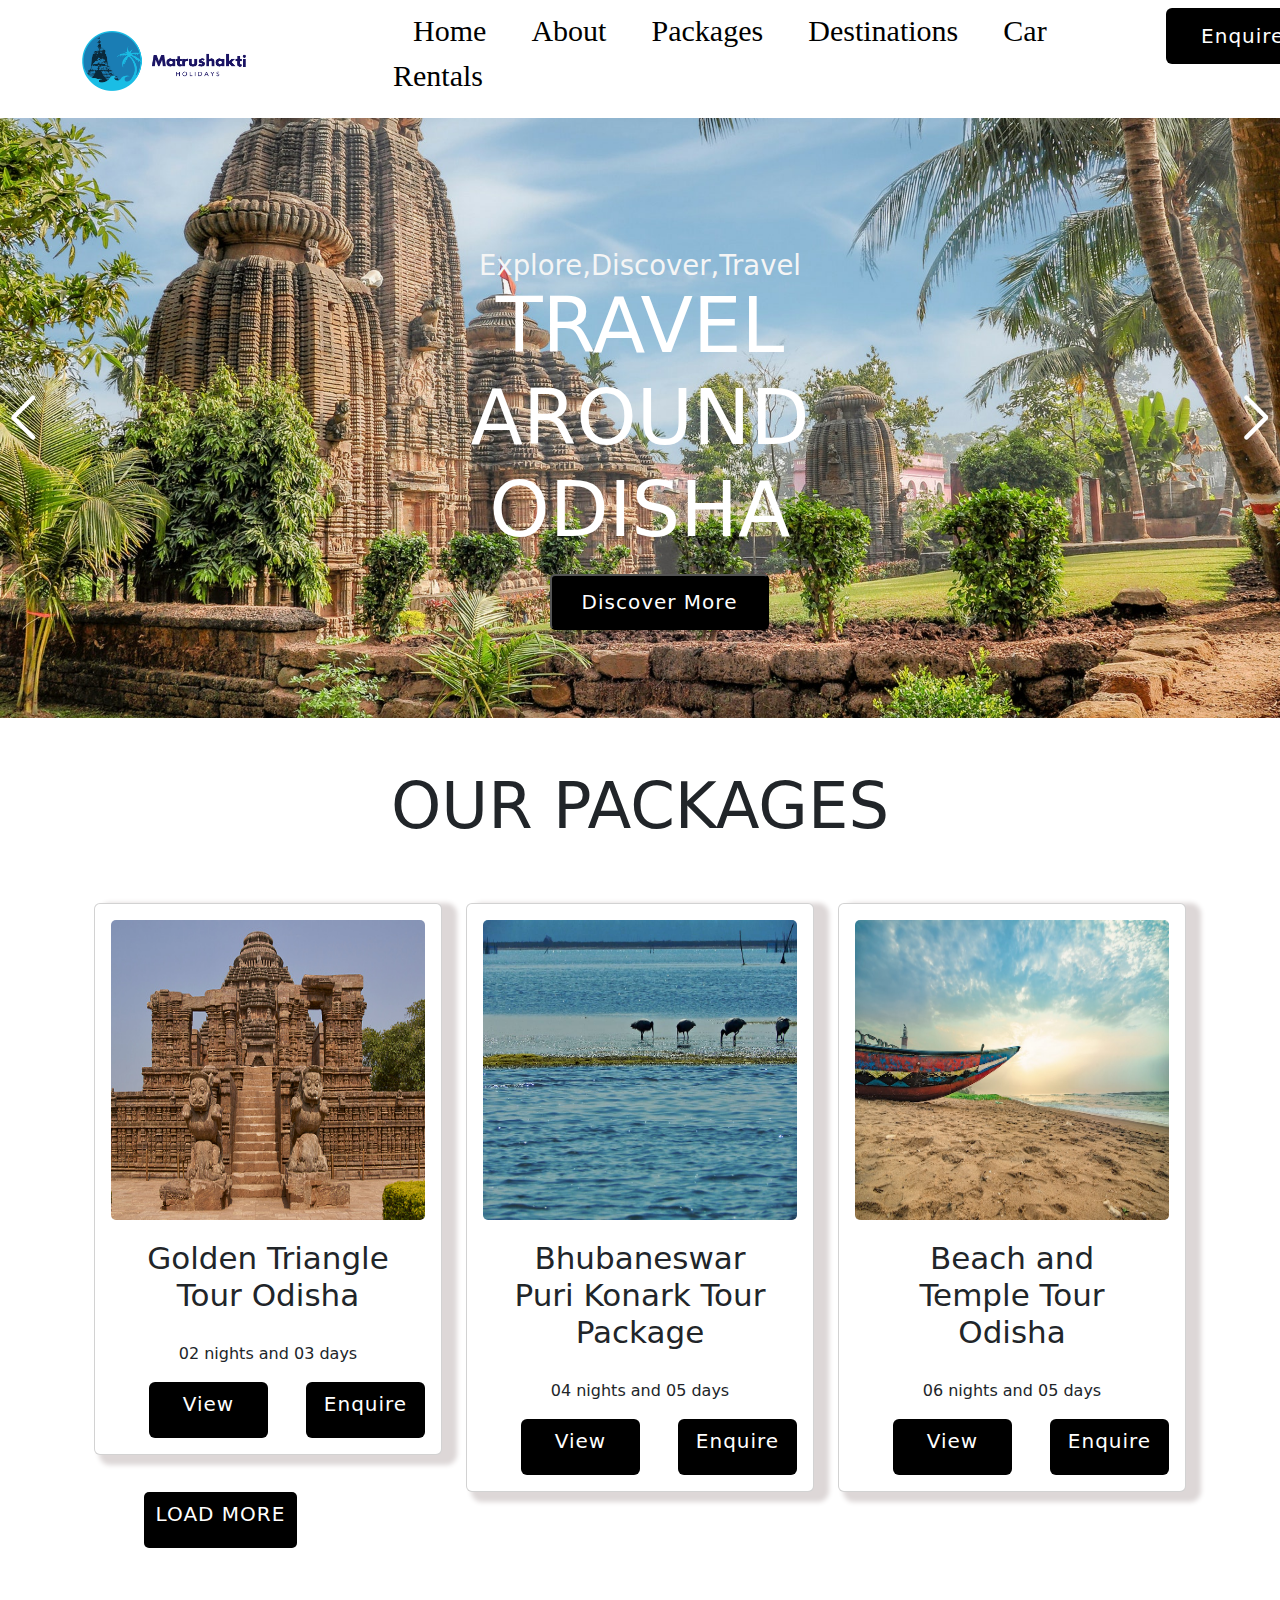
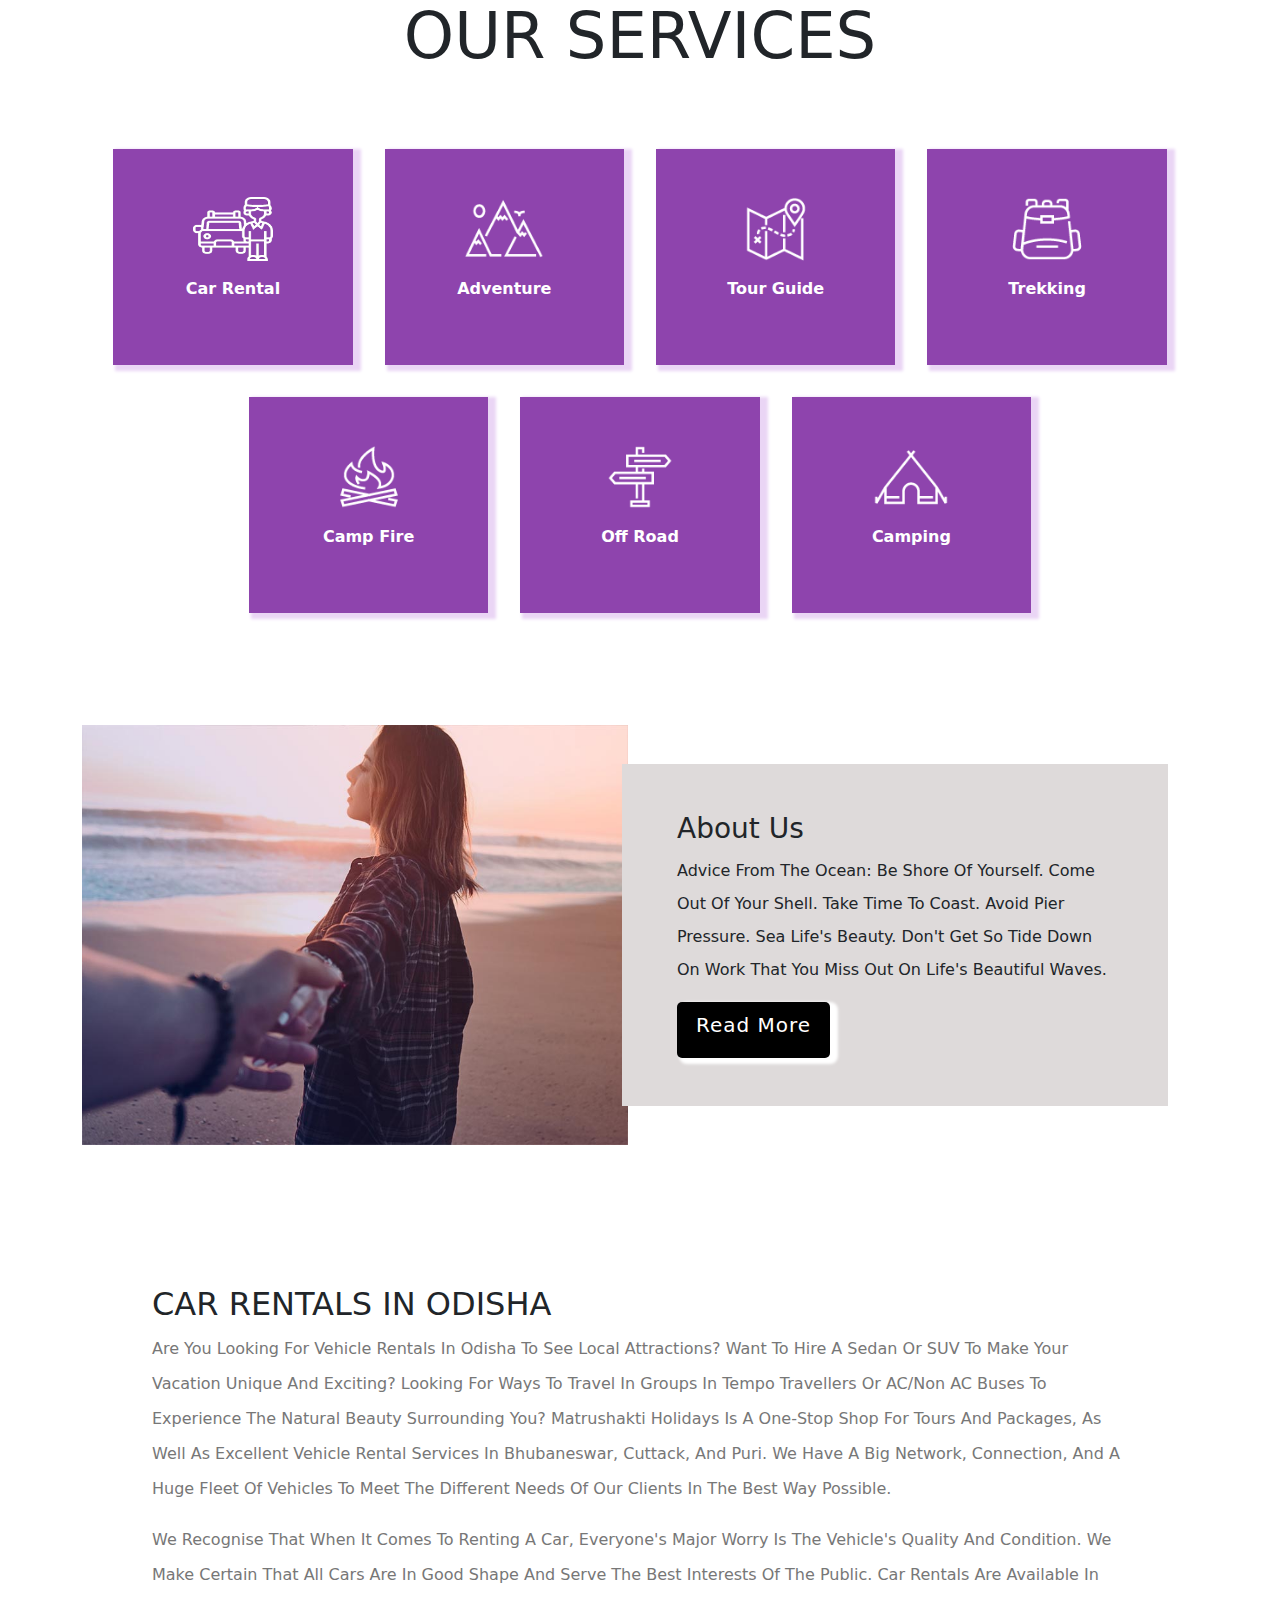
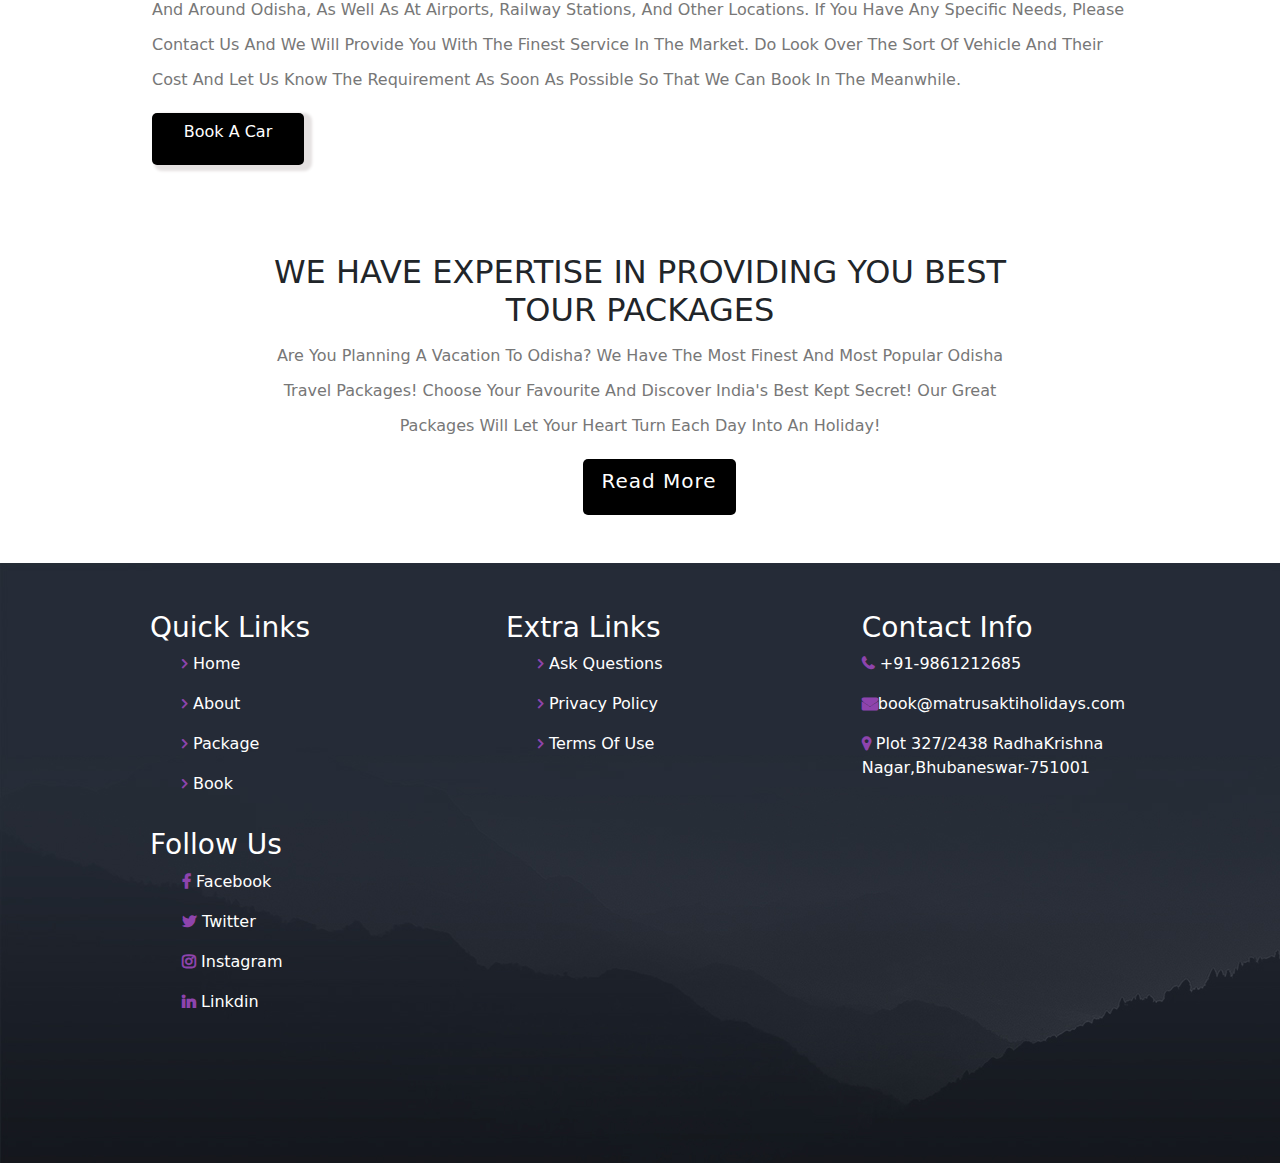
==== index.html @ f9bf96fe "changes" ====
<!DOCTYPE html>
<html lang="en">

<head>
    <meta charset="UTF-8">
    <meta name="viewport" content="width=device-width, initial-scale=1.0">
    <title>Matrusakti Holidays.com</title>
    <link href="https://cdn.jsdelivr.net/npm/bootstrap@5.3.2/dist/css/bootstrap.min.css" rel="stylesheet">
    <script src="images/https://cdn.jsdelivr.net/npm/bootstrap@5.3.2/dist/js/bootstrap.bundle.min.js"></script>
    <link rel="stylesheet" href="https://cdnjs.cloudflare.com/ajax/libs/font-awesome/4.7.0/css/font-awesome.min.css">
    <link rel="stylesheet" href="style.css">
    <link rel="stylesheet" href="https://cdn.jsdelivr.net/npm/swiper@11/swiper-bundle.min.css" />
</head>

<body>
    <section class="navbar">
        <div class="container d-flex align-items-center">
            <div class="col-lg-2">
                <image class="image" src="logo.png"></image>
            </div>
            <div class="col-lg-9 navbar_elements">
                <ul>
                    <li><a href="#">Home</a></li>
                    <li><a href="#">About</a></li>
                    <li><a href="#">Packages</a></li>
                    <li><a href="#">Destinations</a></li>
                    <li><a href="#">Car Rentals</a></li>
                </ul>
                <div class="col-lg-1"><button class="btn">Enquire</button></div>
            </div>
        </div>
    </section>




    <div class="swiper mySwiper">
        <div class="swiper-wrapper">
            <div class="swiper-slide"><img src="1.jpg">
                <p class="heading_paragraph">Explore,Discover,Travel</p>
                <h1 class="heading">TRAVEL AROUND ODISHA</h1><button class="btn1">Discover More</button>
            </div>
            <div class="swiper-slide"><img src="2.jpg">
                <p class="heading_paragraph">Explore,Discover,Travel</p>
                <h1 class="heading">TRAVEL AROUND ODISHA</h1><button class="btn1">Discover More</button>
            </div>
            <div class="swiper-slide"><img src="3.jpg">
                <p class="heading_paragraph">Explore,Discover,Travel</p>
                <h1 class="heading">TRAVEL AROUND ODISHA</h1><button class="btn1">Discover More</button>
            </div>
            <div class="swiper-slide"><img src="4.jpg">
                <p class="heading_paragraph">Explore,Discover,Travel</p>
                <h1 class="heading">TRAVEL AROUND ODISHA</h1><button class="btn1">Discover More</button>
            </div>
            <div class="swiper-slide"><img src="5.jpg">
                <p class="heading_paragraph">Explore,Discover,Travel</p>
                <h1 class="heading">TRAVEL AROUND ODISHA</h1><button class="btn1">Discover More</button>
            </div>
            <div class="swiper-slide"><img src="6.jpg">
                <p class="heading_paragraph">Explore,Discover,Travel</p>
                <h1 class="heading">TRAVEL AROUND ODISHA</h1><button class="btn1">Discover More</button>
            </div>
            <div class="swiper-slide"><img src="7.jpg">
                <p class="heading_paragraph">Explore,Discover,Travel</p>
                <h1 class="heading">TRAVEL AROUND ODISHA</h1><button class="btn1">Discover More</button>
            </div>
            <div class="swiper-slide"><img src="8.jpg">
                <p class="heading_paragraph">Explore,Discover,Travel</p>
                <h1 class="heading">TRAVEL AROUND ODISHA</h1><button class="btn1">Discover More</button>
            </div>
        </div>
        <div class="swiper-button-next"></div>
        <div class="swiper-button-prev"></div>
    </div>


    <section class="container wrapper_class">
        <div class="container">
            <h1 class="packages">OUR PACKAGES</h1>
        </div>
        <div class="container ">
            <div class="row">
                <div class="col-lg-4">
                    <div class="card">
                        <div class="card-body">
                            <div class="card-img">

                                <img class="card-image1" src="istockphoto-1327095675-170667a.jpg">
                            </div>
                            <h5 class="card-title">Golden Triangle Tour Odisha</h5>
                            <p class="card-text">02 nights and 03 days</p>
                            <div class="button_class">
                                <div class="btn">View </div>
                                <div class="btn">Enquire </div>
                            </div>

                        </div>
                    </div>
                </div>
                <div class="col-lg-4">
                    <div class="card">
                        <div class="card-body">
                            <div class="card-img">
                                <img class="card-image1" src="india-chilika-lake-birds-lake.jpg">
                            </div>
                            <h5 class="card-title">Bhubaneswar Puri Konark Tour Package</h5>
                            <p class="card-text">04 nights and 05 days</p>
                            <div class="button_class">
                                <div class="btn">View </div>
                                <div class="btn">Enquire </div>
                            </div>

                        </div>
                    </div>
                </div>
                <div class="col-lg-4">
                    <div class="card">
                        <div class="card-body">
                            <div class="card-img">

                                <img class="card-image1" src="Gopalpur-Beach-(2).jpg">
                            </div>
                            <h5 class="card-title">Beach and Temple Tour Odisha</h5>
                            <p class="card-text">06 nights and 05 days</p>
                            <div class="button_class">
                                <div class="btn">View </div>
                                <div class="btn">Enquire </div>
                            </div>

                        </div>
                    </div>
                </div>


            </div>
            <div class="container button_center">
                <div class="btn6">LOAD MORE</div>
            </div>
        </div>
    </section>

    <section>
        <div class="container">
            <h1 class="packages">OUR SERVICES</h1>
        </div>
        <div class="container mb-5">
            <div class="row box_container">
                <div class="col-lg-4 box"><img class=image-box src="icon-7.png">
                    <p class="text_box">Car Rental</p>
                </div>
                <div class="col-lg-4 box"><img class=image-box src="icon-1.png">
                    <p class="text_box">Adventure</p>
                </div>
                <div class="col-lg-4 box"><img class=image-box src="icon-2.png">
                    <p class="text_box">Tour Guide</p>
                </div>
                <div class="col-lg-4 box"><img class=image-box src="icon-3.png">
                    <p class="text_box">Trekking</p>
                </div>
                <div class="col-lg-4 box"><img class=image-box src="icon-4.png">
                    <p class="text_box">Camp Fire</p>
                </div>
                <div class="col-lg-4 box"><img class=image-box src="icon-5.png">
                    <p class="text_box">Off Road</p>
                </div>
                <div class="col-lg-4 box"><img class=image-box src="icon-6.png">
                    <p class="text_box">Camping</p>
                </div>
            </div>
        </div>
    </section>

    <section>
        <div class="container">
            <div class="row middle_part mt-5 pt-5">
                <div class="col-lg-6">
                    <img class="middle_image" src="about-img.jpg"></img>
                </div>
                <div class="col-lg-6 div-center">
                    <div id="middle_paragraph">

                        <h3>About Us</h3>
                        <p>Advice From The Ocean: Be Shore Of Yourself. Come Out Of Your Shell. Take Time To Coast.
                            Avoid Pier Pressure. Sea Life's Beauty. Don't Get So Tide Down On Work That You Miss Out On
                            Life's Beautiful Waves.</p>
                        <div class="btn5">Read More</div>
                    </div>
                </div>
            </div>
        </div>

    </section>

    <section class="wrapper_car_rental">
        <div class="container ">
            <h2>CAR RENTALS IN ODISHA</h2>

            <p class="car-rental">Are You Looking For Vehicle Rentals In Odisha To See Local Attractions? Want To Hire A
                Sedan Or SUV To
                Make Your Vacation Unique And Exciting? Looking For Ways To Travel In Groups In Tempo Travellers Or
                AC/Non AC Buses To Experience The Natural Beauty Surrounding You? Matrushakti Holidays Is A One-Stop
                Shop For Tours And Packages, As Well As Excellent Vehicle Rental Services In Bhubaneswar, Cuttack, And
                Puri. We Have A Big Network, Connection, And A Huge Fleet Of Vehicles To Meet The Different Needs Of Our
                Clients In The Best Way Possible.</p>
            <p class="car-rental">We Recognise That When It Comes To Renting A Car, Everyone's Major Worry Is The
                Vehicle's Quality And
                Condition. We Make Certain That All Cars Are In Good Shape And Serve The Best Interests Of The Public.
                Car Rentals Are Available In And Around Odisha, As Well As At Airports, Railway Stations, And Other
                Locations. If You Have Any Specific Needs, Please Contact Us And We Will Provide You With The Finest
                Service In The Market. Do Look Over The Sort Of Vehicle And Their Cost And Let Us Know The Requirement
                As Soon As Possible So That We Can Book In The Meanwhile.</p>
            <div class="btn3">Book A Car</div>
        </div>
    </section>

    <section>
        <div class="container mb-5">
            <div class="row car-book">
                <h2>WE HAVE EXPERTISE IN PROVIDING YOU BEST TOUR PACKAGES</h2>
                <p class="car-rental">Are You Planning A Vacation To Odisha? We Have The Most Finest And Most Popular
                    Odisha Travel Packages!
                    Choose Your Favourite And Discover India's Best Kept Secret! Our Great Packages Will Let Your Heart
                    Turn
                    Each Day Into An Holiday!</p>
                <div class="btn6">Read More</div>
            </div>
        </div>
    </section>



    <footer>
        <div class="container d-flex ">
            <div class="row mt-5">
                <div class="col-lg-4 footer_elements">
                    <h3>Quick Links</h3>
                    <ul>
                        <li><a href="#"><i class="fa fa-angle-right arrow" aria-hidden="true"></i>
                                Home</a></li>
                        <li><a href="#"><i class="fa fa-angle-right arrow" aria-hidden="true"></i>
                                About</a></li>
                        <li><a href="#"><i class="fa fa-angle-right arrow" aria-hidden="true"></i>
                                Package</a></li>
                        <li><a href="#"><i class="fa fa-angle-right arrow" aria-hidden="true"></i>
                                Book</a></li>
                    </ul>

                    <h3>
                        Follow Us
                    </h3>
                    <ul>

                        <li><a href="#"><i class="fa fa-facebook arrow"></i>&nbsp;Facebook</a></li>
                        <li><a href="#"><i class="fa fa-twitter arrow"></i>&nbsp;Twitter</a></li>
                        <li><a href="#"><i class="fa fa-instagram arrow"></i>&nbsp;Instagram</a></li>
                        <li><a href="#"><i class="fa fa-linkedin arrow"></i>&nbsp;Linkdin</a></li>
                    </ul>

                </div>

                <div class="col-lg-4 footer_elements">
                    <h3>Extra Links</h3>

                    <ul>
                        <li><a href="#"><a href="#"><i class="fa fa-angle-right arrow" aria-hidden="true"></i>&nbsp;Ask
                                    Questions</a></li>
                        <li><a href="#"><a href="#"><i class="fa fa-angle-right arrow"
                                        aria-hidden="true"></i>&nbsp;Privacy Policy</a></li>
                        <li><a href="#"><a href="#"><i class="fa fa-angle-right arrow"
                                        aria-hidden="true"></i>&nbsp;Terms Of Use</a></li>

                    </ul>

                </div>
                <div class="col-lg-4 footer_elements">
                    <h3>Contact Info</h3>
                    <p><i class="fa fa-phone arrow"></i>&nbsp;+91-9861212685</p>
                    <p><i class="fa fa-envelope arrow"></i>book@matrusaktiholidays.com</p>
                    <p><i class="fa fa-map-marker arrow" aria-hidden="true"></i>&nbsp;Plot 327/2438 RadhaKrishna
                        Nagar,Bhubaneswar-751001</p>
                </div>

            </div>
        </div>

    </footer>

    <script src="https://cdn.jsdelivr.net/npm/swiper@11/swiper-bundle.min.js"></script>
    <script src="myscript.js"></script>
</body>

</html>
---- style.css ----
*{
    padding:0;
    margin:0;
    box-sizing: border-box;
}
.navbar{
    width:100%;
    height:118px;
}
.image{
    height:60px;
    width:164px;

}
.navbar_elements{
    display:flex;
}
.navbar_elements ul li{
    display:inline;
}
.navbar_elements ul li a{
    color:black;
    text-decoration: none;
    font-size: 25px;
    font-weight: 500;
    font-family:'sans-serif';
    justify-content: center;
    padding: 20px;
    font-size: 30px;
    align-items: center;
    
}
.navbar_elements ul li a:hover{
    color:#8e44ad;
}
.btn{
    color:white;
    background-color: black;
    font-size:20px;
    margin-left: 38px;
    height:56px;
    width:153px;
    letter-spacing: 1px;
}
.btn:hover{
    background-color:#8e44ad;
    color: white;
    font-size: 21px;
    
}

.swiper {
    width: 100%;
    height: 100%;
  }

  .swiper-slide {
    text-align: center;
    font-size: 18px;
    background: #fff;
    display: flex;
    justify-content: center;
    align-items: center;
  }

  .swiper-slide img {
    display: block;
    width: 100%;
    height: 600px;
    object-fit: cover;
    background-position: center;
  }

  .heading{
    z-index:1;
    align-items: center;
    justify-content: center;
    position: absolute;
    top: 50%;
    left: 50%;
    transform: translate(-50%, -50%);
    color:white;
    font-size: 6vw;
  }
  .heading_paragraph{
    z-index:1;
    align-items: center;
    justify-content: center;
    position: absolute;
    top: 30%;
    left: 50%;
    transform: translate(-50%, -50%);
    font-size:27.5px;
    color: whitesmoke;
    padding-bottom: 4rem;
    font-weight: 500;
  }
  .btn1{
    color:white;
    background-color: black;
    font-size:20px;
    margin-left: 38px;
    height:56px;
    width:219px;
    letter-spacing: 1px;
    position: absolute;
    align-items: center;
    justify-content: center;
    top:76%;
    left:40%;
    border-radius: 5px;

  }
 .swiper-button-prev::after{
  color:white;
  font-weight:900;
 }
 .swiper-button-next::after{
  color:white;
  font-weight:900;
 }
 .card-img{
  height: 300px;
  width: 100%;
  overflow: hidden;
 }
.card-image1{
  width:100%;
  height:100%;
  transition: 0.5s ease-in-out;
}
.card-image1:hover{
  
  transform: scale(1.2);
}
.button_class{
  display: flex;
}
h1.packages{
  text-align: center;
  left:50%;
  font-size: 4rem;
  padding:50px;

}
.card{
  box-shadow: 10px 5px 5px 5px rgb(221, 215, 215);
  height: auto;
}
.card-body{
  overflow: hidden;
}
.card-title{
  padding: 20px;
  text-align: center;
  font-size: 31px;
}
.card-text{
  text-align: center;
}
#space{
  padding-top: 2px;
  padding-bottom: 10px;
}
.btn2{
  text-align: center;
  margin:50px;
  
}
.box_container{
  display: flex;
  justify-content: center;
}
.box{
  background-color: #8e44ad;
  width:21%;
  height:15%;
  padding: 3rem 0.5rem;
  margin:1rem;
  text-align: center;
  box-shadow: 5px 3px 3px 3px rgb(234, 213, 245);
}
.box:hover{
  background-color: black;
  box-shadow: 5px 3px 3px 3px rgb(229, 227, 231);
}
.image-box{
  width:5rem;
  height:4rem;

}
.text_box{
  color:white;
  font-weight: bold;
  padding-top:1em;
}  
 .text_near_image{  
  background-color: rgb(203, 209, 209);
  border: 2px solid red;

}
.middle_image{
  width:100%;
}

.div-center{
  display: flex;
  align-items: center;
}


#middle_paragraph {
  display: flex;
  flex-direction: column;
  justify-content: center;
  background-color: rgb(222, 218, 218);
  width:100%;
  height:342px;
  margin-left:-30px;
  padding-left:55px;
  padding-right: 50px;
  line-height:33px;
}
.image_footer{
  background-size: cover;

}

footer{
  height: 600px;
  width: 100%;
  background-image: url('./footer-bg.jpg');
  background-repeat: no-repeat;
  color:white;
}
.car-rental{
  color:#777777;
  line-height:35px;
}
.wrapper_class{
  align-items: center;
}
.wrapper_car_rental{
  margin: 90px;
  padding: 50px;
}
.btn3{
  float:left;
  color:white;
  background-color: black;
  height: 52px;
  width:152px;
  text-align: center;
  align-items: center;
  justify-content: center;
  padding-top:7px;
  border-radius:5px;
  box-shadow:5px 3px 3px 3px rgb(229, 225, 225);
  font-weight: 500;
  transition: 0.1s ease-in-out;
  
}
.btn3:hover{
  cursor:pointer;
  color:rgb(3, 63, 3);
  background-color:rgb(201, 207, 205);
}
.car-book{
  margin-left: 10rem;
  margin-right: 10rem;
  text-align: center;
  display: flex;
  justify-content: center;
}
.footer_elements ul li a{
 
  text-decoration: none;
  color: white;
  padding-bottom:1.5rem;
}
.footer-elements ul li a:hover{
  transform:translateX(10px)
}

.footer_elements ul li{
  padding-bottom:1rem;
  list-style: none;
}
.footer_elements{
  padding-left:80px;
}
.btn5
  {
    color: white;
    background-color: black;
    font-size: 20px;
    height: 56px;
    width: 153px;
    letter-spacing: 1px;
    text-align: center;
    padding-top:7px;
    font-weight: 500;
    border-radius: 5px;
    box-shadow: 5px 3px 3px 3px rgb(255, 255, 255);
}
.arrow{
  color:#8e44ad;
  font-weight: 900;
}
.btn6{
  color:white;
  background-color: black;
  font-size:20px;
  margin-left: 38px;
  height:56px;
  width:153px;
  letter-spacing: 1px;
  text-align: center;
  padding-top:7px;
  font-weight: 500;
  border-radius: 5px;
  box-shadow: 5px 3px 3px 3px rgb(255, 255, 255);
}
.button_center{
  text-align: center;
  justify-content: center;
  align-items: center;
}
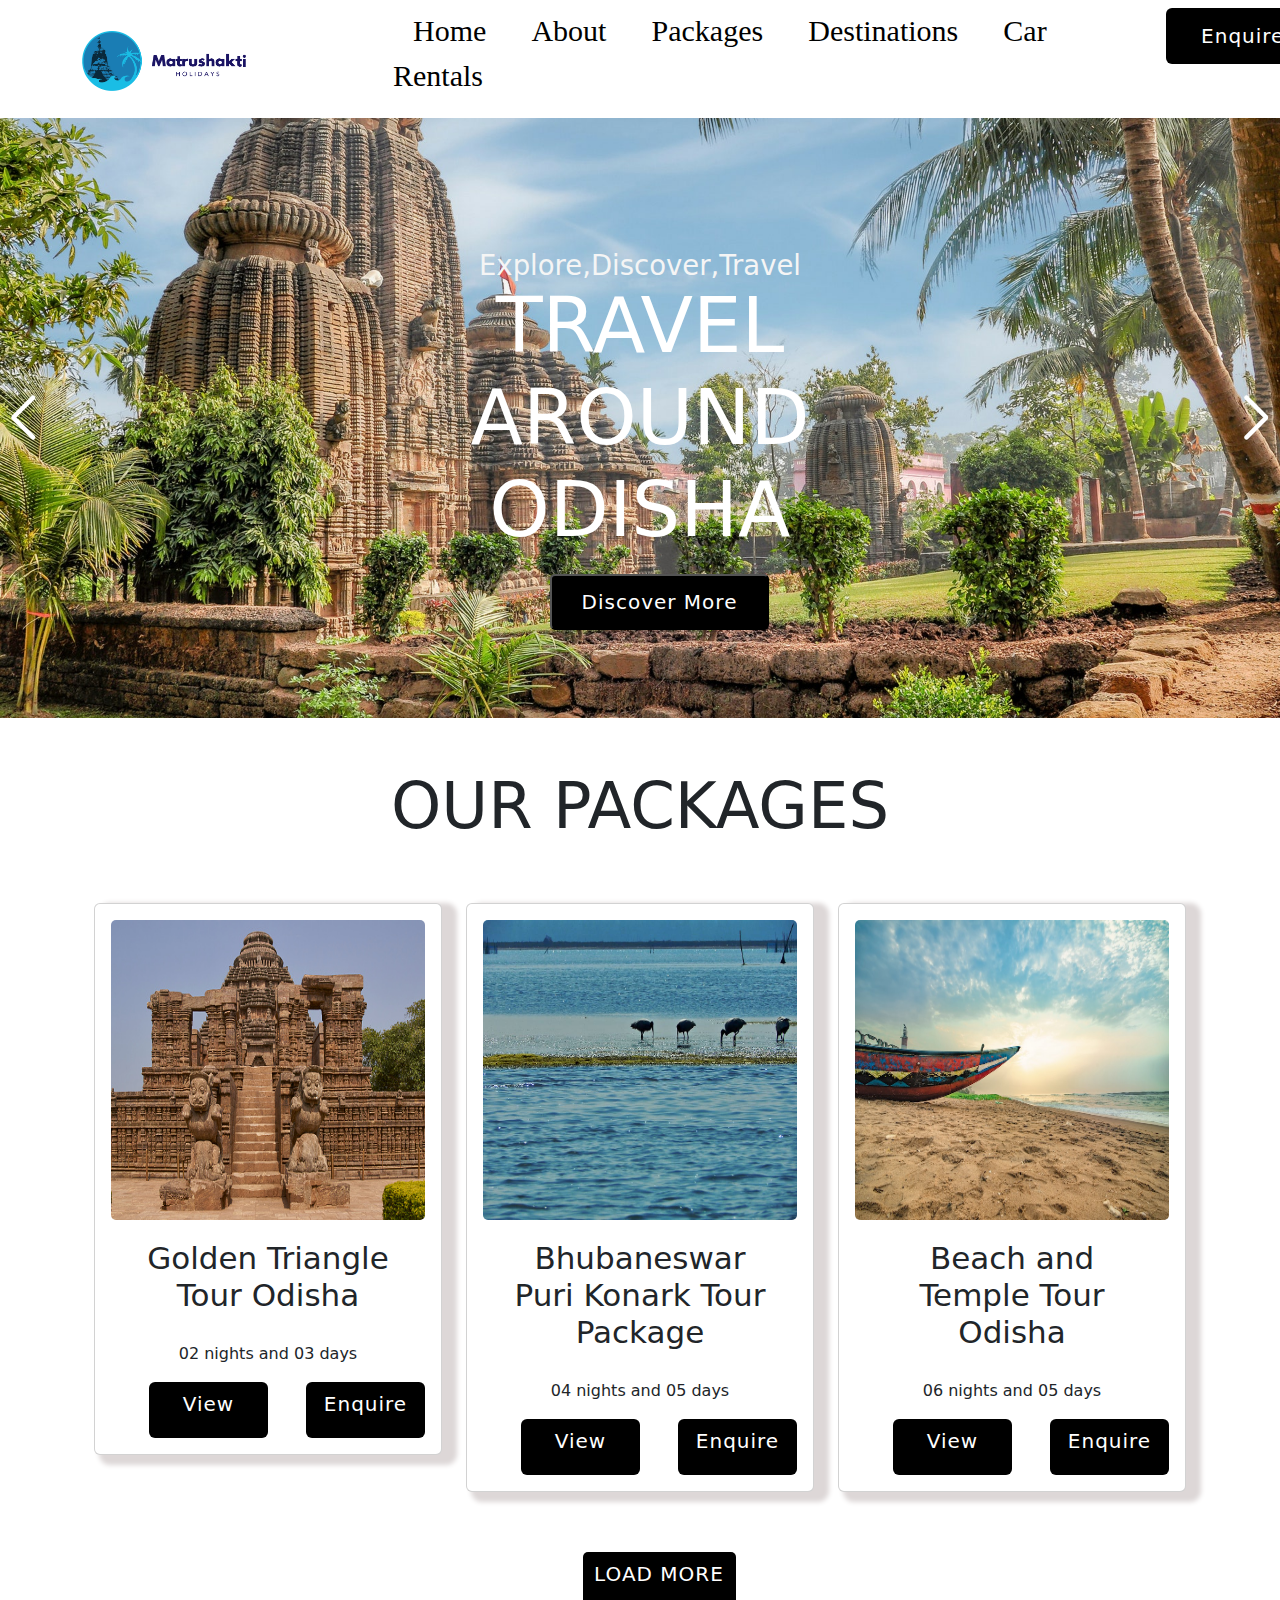
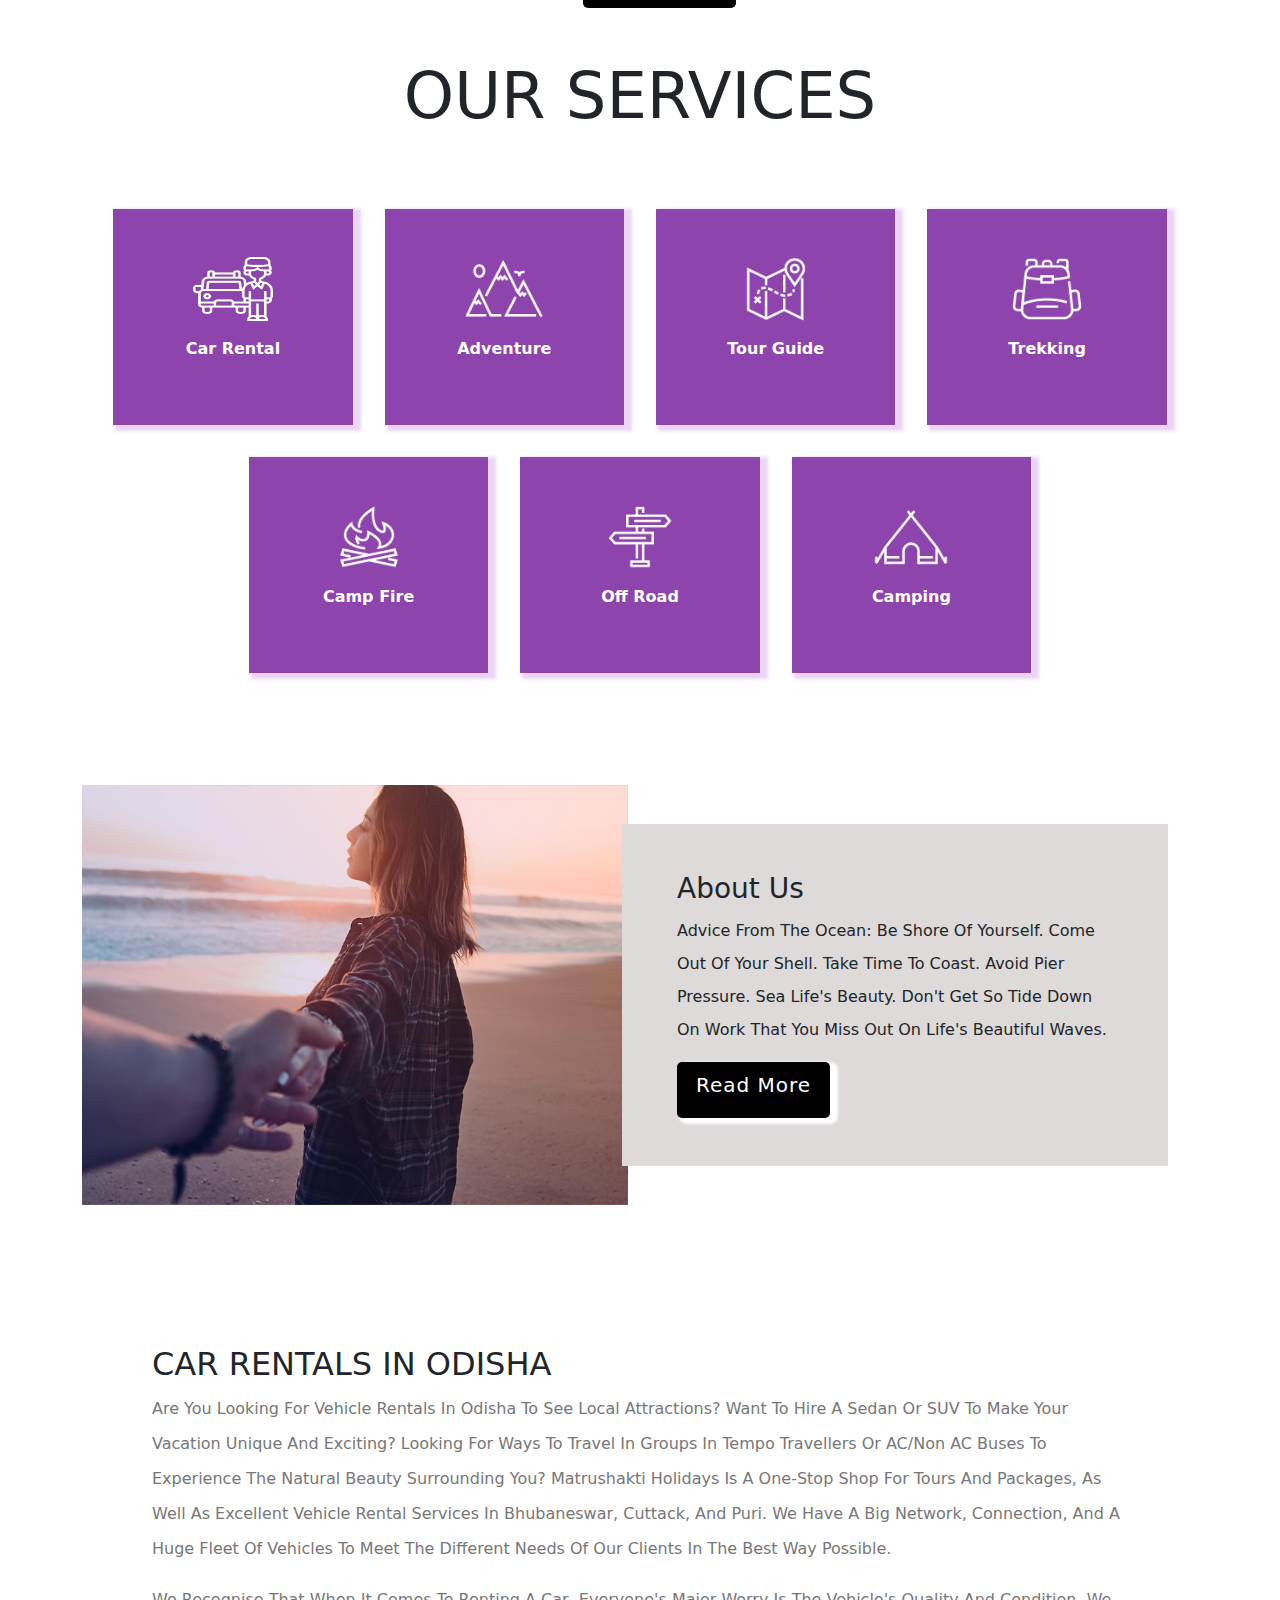
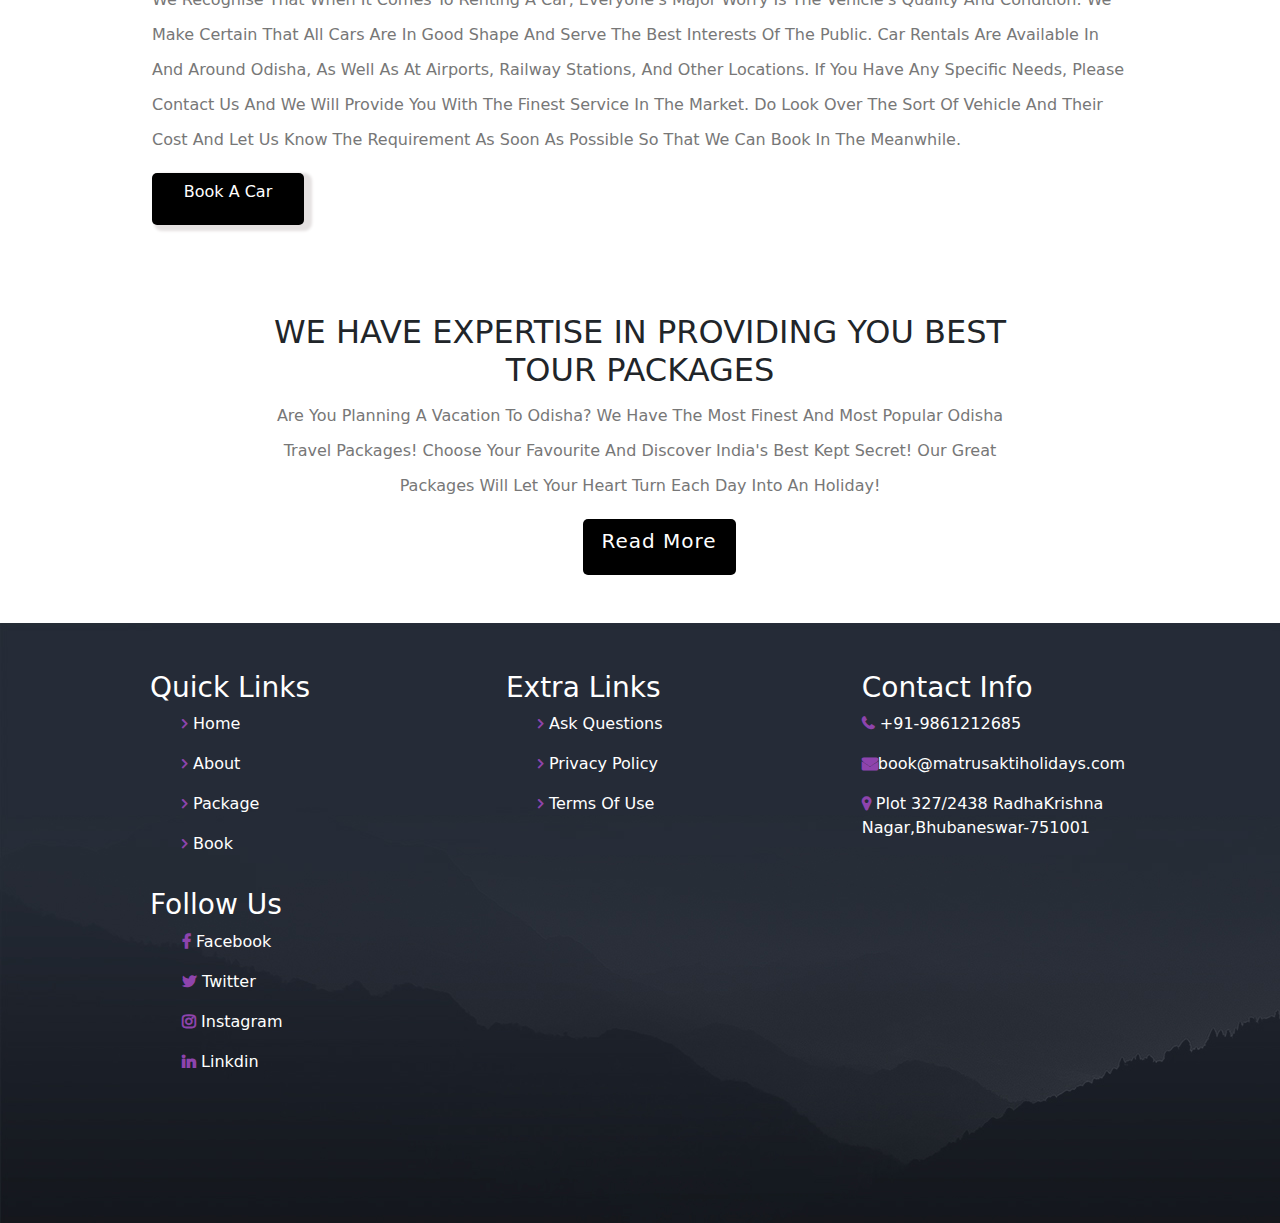
==== commit b6af263f: "changes" ====
--- a/index.html
+++ b/index.html
@@ -83,8 +83,7 @@
                 <div class="col-lg-4">
                     <div class="card">
                         <div class="card-body">
-                            <div class="card-img">
-
+                            <div class="card-img" id="card-video-1" onmouseover="play_video('card-video-1')" onmouseout="pause_video('card-video-1')" data-video-url="https://www.youtube.com/embed/209P2YndRzM?si=gZwtILU0XvMx2HQk&amp;controls=0&amp;autoplay=1" data-image-url="istockphoto-1327095675-170667a.jpg">
                                 <img class="card-image1" src="istockphoto-1327095675-170667a.jpg">
                             </div>
                             <h5 class="card-title">Golden Triangle Tour Odisha</h5>
@@ -103,6 +102,7 @@
                             <div class="card-img">
                                 <img class="card-image1" src="india-chilika-lake-birds-lake.jpg">
                             </div>
+                            <!-- <video class="box" src="https://youtu.be/209P2YndRzM?si=Pp1Z2nwD_WlMVXJh" type="video/mp4"> </video> -->
                             <h5 class="card-title">Bhubaneswar Puri Konark Tour Package</h5>
                             <p class="card-text">04 nights and 05 days</p>
                             <div class="button_class">
@@ -183,7 +183,7 @@
                         <p>Advice From The Ocean: Be Shore Of Yourself. Come Out Of Your Shell. Take Time To Coast.
                             Avoid Pier Pressure. Sea Life's Beauty. Don't Get So Tide Down On Work That You Miss Out On
                             Life's Beautiful Waves.</p>
-                        <div class="btn5">Read More</div>
+                        <div class="btn5" id="read_more_id">Read More</div>
                     </div>
                 </div>
             </div>
@@ -287,6 +287,8 @@
 
     <script src="https://cdn.jsdelivr.net/npm/swiper@11/swiper-bundle.min.js"></script>
     <script src="myscript.js"></script>
+    <script src="https://code.jquery.com/jquery-3.7.1.min.js" integrity="sha256-/JqT3SQfawRcv/BIHPThkBvs0OEvtFFmqPF/lYI/Cxo=" crossorigin="anonymous"></script>
+    <script src="jquery.js"></script>
 </body>
 
-</html>+</html>
--- a/style.css
+++ b/style.css
@@ -321,8 +321,10 @@
   border-radius: 5px;
   box-shadow: 5px 3px 3px 3px rgb(255, 255, 255);
 }
-.button_center{
-  text-align: center;
+.button_center {
+  margin-top: 60px;
+  text-align: center;
+  display: flex;
   justify-content: center;
   align-items: center;
 }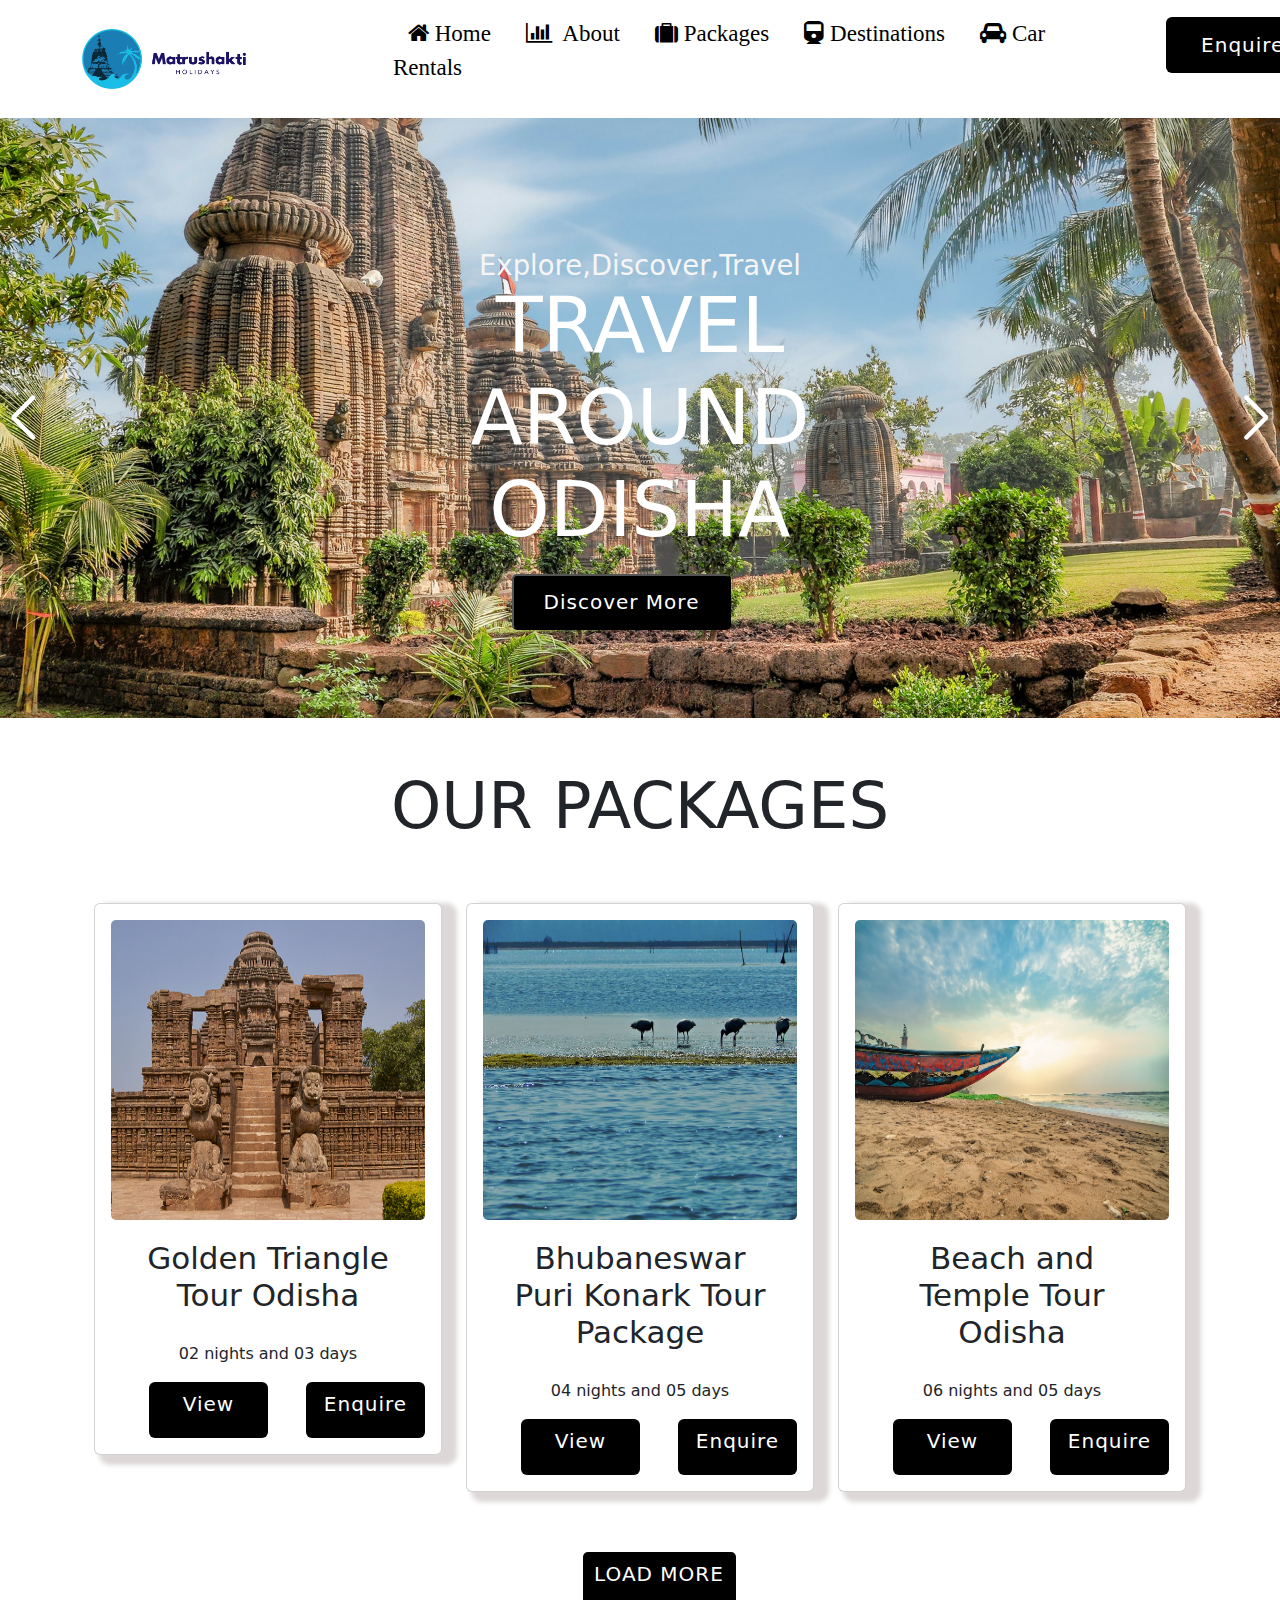
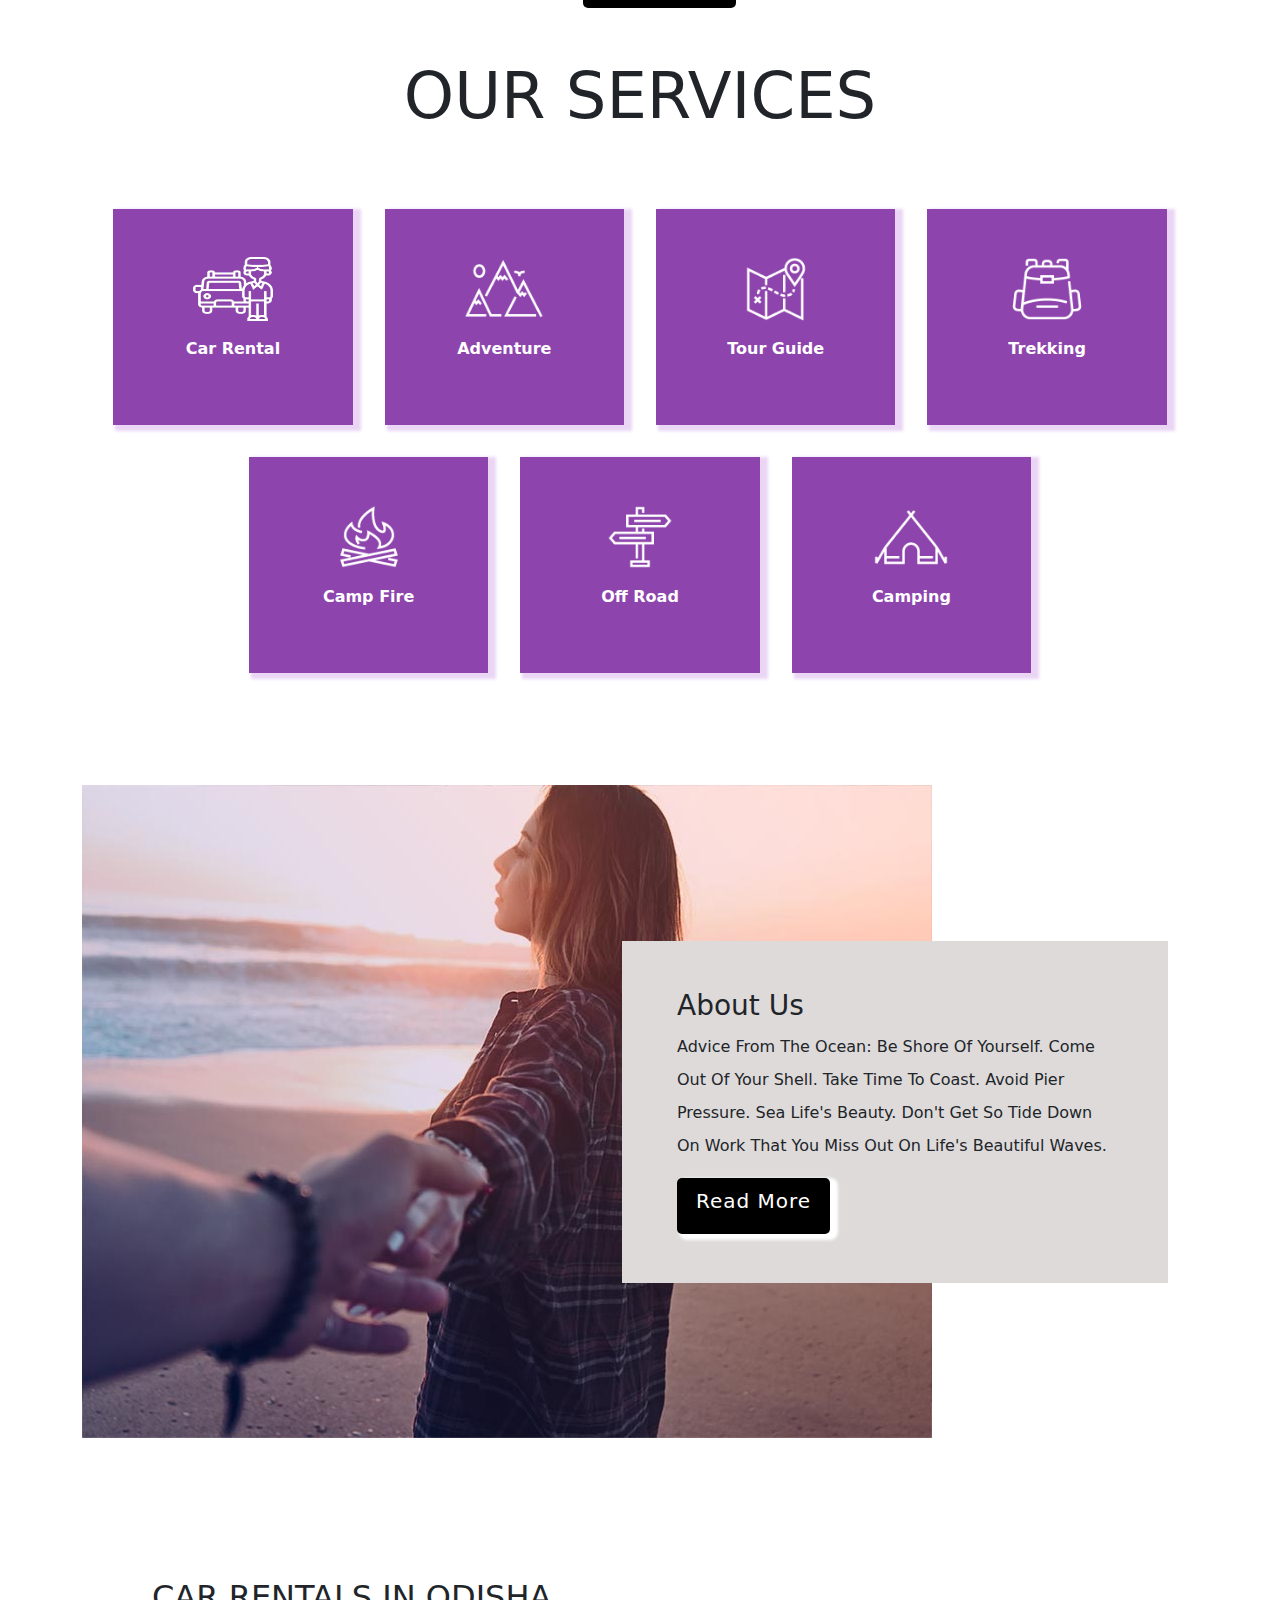
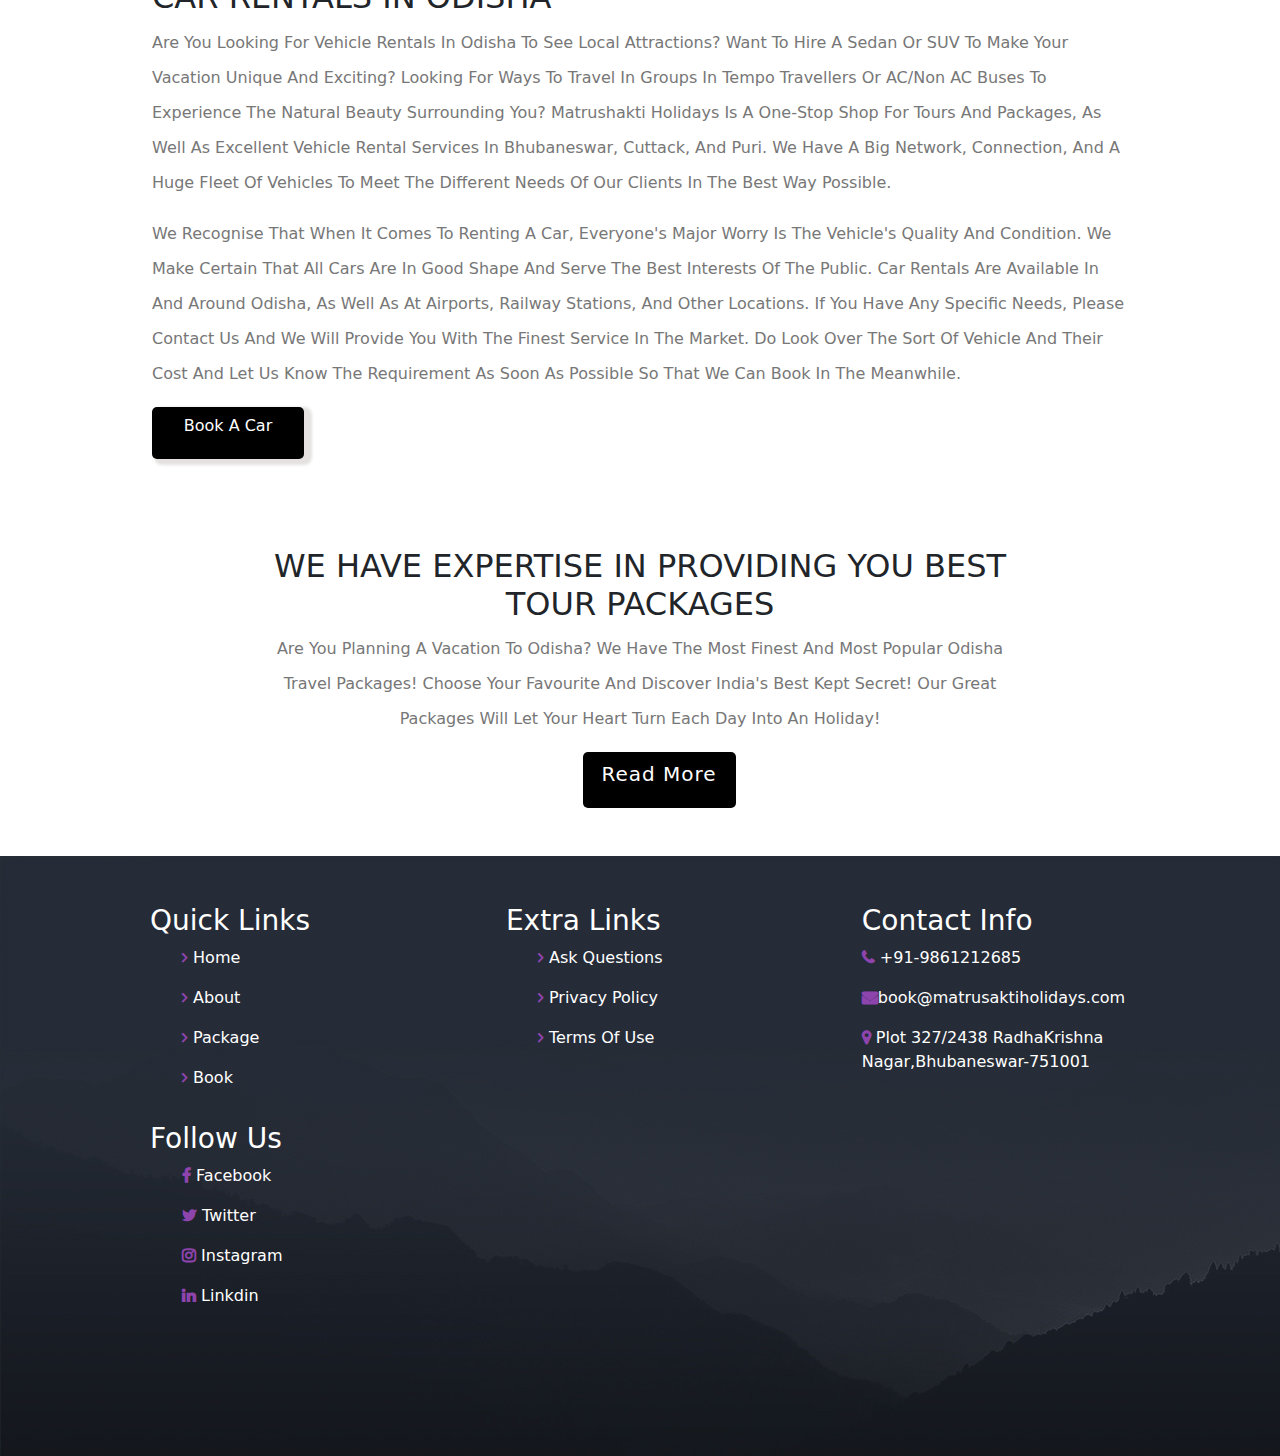
==== commit aabb356c: "upadted styles" ====
--- a/index.html
+++ b/index.html
@@ -19,12 +19,14 @@
                 <image class="image" src="logo.png"></image>
             </div>
             <div class="col-lg-9 navbar_elements">
+                <!-- <i class="menu-toggle-btn fas fa-bars"></i> -->
                 <ul>
-                    <li><a href="#">Home</a></li>
-                    <li><a href="#">About</a></li>
-                    <li><a href="#">Packages</a></li>
-                    <li><a href="#">Destinations</a></li>
-                    <li><a href="#">Car Rentals</a></li>
+                    <li><a href="#"><i class="fa fa-home" aria-hidden="true"></i>&nbsp;Home</a></li>
+                    <li><a href="./about.html"><i class="fa fa-bar-chart" aria-hidden="true"></i>&nbsp;
+                        About</a></li>
+                    <li><a href="#"><i class="fa fa-suitcase" aria-hidden="true"></i>&nbsp;Packages</a></li>
+                    <li><a href="#"><i class="fa fa-train" aria-hidden="true"></i>&nbsp;Destinations</a></li>
+                    <li><a href="#"><i class="fa fa-car" aria-hidden="true"></i>&nbsp;Car Rentals</a></li>
                 </ul>
                 <div class="col-lg-1"><button class="btn">Enquire</button></div>
             </div>
@@ -83,7 +85,10 @@
                 <div class="col-lg-4">
                     <div class="card">
                         <div class="card-body">
-                            <div class="card-img" id="card-video-1" onmouseover="play_video('card-video-1')" onmouseout="pause_video('card-video-1')" data-video-url="https://www.youtube.com/embed/209P2YndRzM?si=gZwtILU0XvMx2HQk&amp;controls=0&amp;autoplay=1" data-image-url="istockphoto-1327095675-170667a.jpg">
+                            <div class="card-img" id="card-video-1" onmouseover="play_video('card-video-1')"
+                                onmouseout="pause_video('card-video-1')"
+                                data-video-url="https://www.youtube.com/embed/209P2YndRzM?si=gZwtILU0XvMx2HQk&amp;controls=0&amp;autoplay=1"
+                                data-image-url="istockphoto-1327095675-170667a.jpg">
                                 <img class="card-image1" src="istockphoto-1327095675-170667a.jpg">
                             </div>
                             <h5 class="card-title">Golden Triangle Tour Odisha</h5>
@@ -209,7 +214,13 @@
                 Locations. If You Have Any Specific Needs, Please Contact Us And We Will Provide You With The Finest
                 Service In The Market. Do Look Over The Sort Of Vehicle And Their Cost And Let Us Know The Requirement
                 As Soon As Possible So That We Can Book In The Meanwhile.</p>
+
             <div class="btn3">Book A Car</div>
+            <div id="btns">
+                <div class="btn" id="div2">Suv</div>
+                <div class="btn" id="div2">Sedan</div>
+                <div class="btn" id="div2">Mini</div>
+            </div>
         </div>
     </section>
 
@@ -287,8 +298,9 @@
 
     <script src="https://cdn.jsdelivr.net/npm/swiper@11/swiper-bundle.min.js"></script>
     <script src="myscript.js"></script>
-    <script src="https://code.jquery.com/jquery-3.7.1.min.js" integrity="sha256-/JqT3SQfawRcv/BIHPThkBvs0OEvtFFmqPF/lYI/Cxo=" crossorigin="anonymous"></script>
+    <script src="https://code.jquery.com/jquery-3.7.1.min.js"
+        integrity="sha256-/JqT3SQfawRcv/BIHPThkBvs0OEvtFFmqPF/lYI/Cxo=" crossorigin="anonymous"></script>
     <script src="jquery.js"></script>
 </body>
 
-</html>
+</html>--- a/style.css
+++ b/style.css
@@ -25,13 +25,19 @@
     font-weight: 500;
     font-family:'sans-serif';
     justify-content: center;
-    padding: 20px;
-    font-size: 30px;
+    padding: 15px;
+    font-size: 23px;
     align-items: center;
     
 }
 .navbar_elements ul li a:hover{
-    color:#8e44ad;
+    color:purple;
+    border: 2px solid purple;
+    transform:scale(1.1);
+    border-radius: 5px;
+    padding:8px;
+    background-color:rgb(239, 224, 239);
+    transition:0.5s;
 }
 .btn{
     color:white;
@@ -81,6 +87,8 @@
     transform: translate(-50%, -50%);
     color:white;
     font-size: 6vw;
+  
+
   }
   .heading_paragraph{
     z-index:1;
@@ -99,7 +107,6 @@
     color:white;
     background-color: black;
     font-size:20px;
-    margin-left: 38px;
     height:56px;
     width:219px;
     letter-spacing: 1px;
@@ -199,7 +206,7 @@
   border: 2px solid red;
 
 }
-.middle_image{
+.swiper-slide_middle{
   width:100%;
 }
 
@@ -220,6 +227,7 @@
   padding-left:55px;
   padding-right: 50px;
   line-height:33px;
+  
 }
 .image_footer{
   background-size: cover;
@@ -327,4 +335,10 @@
   display: flex;
   justify-content: center;
   align-items: center;
-}+}
+#btns{
+  display:none;
+  float:left;
+}
+
+.0